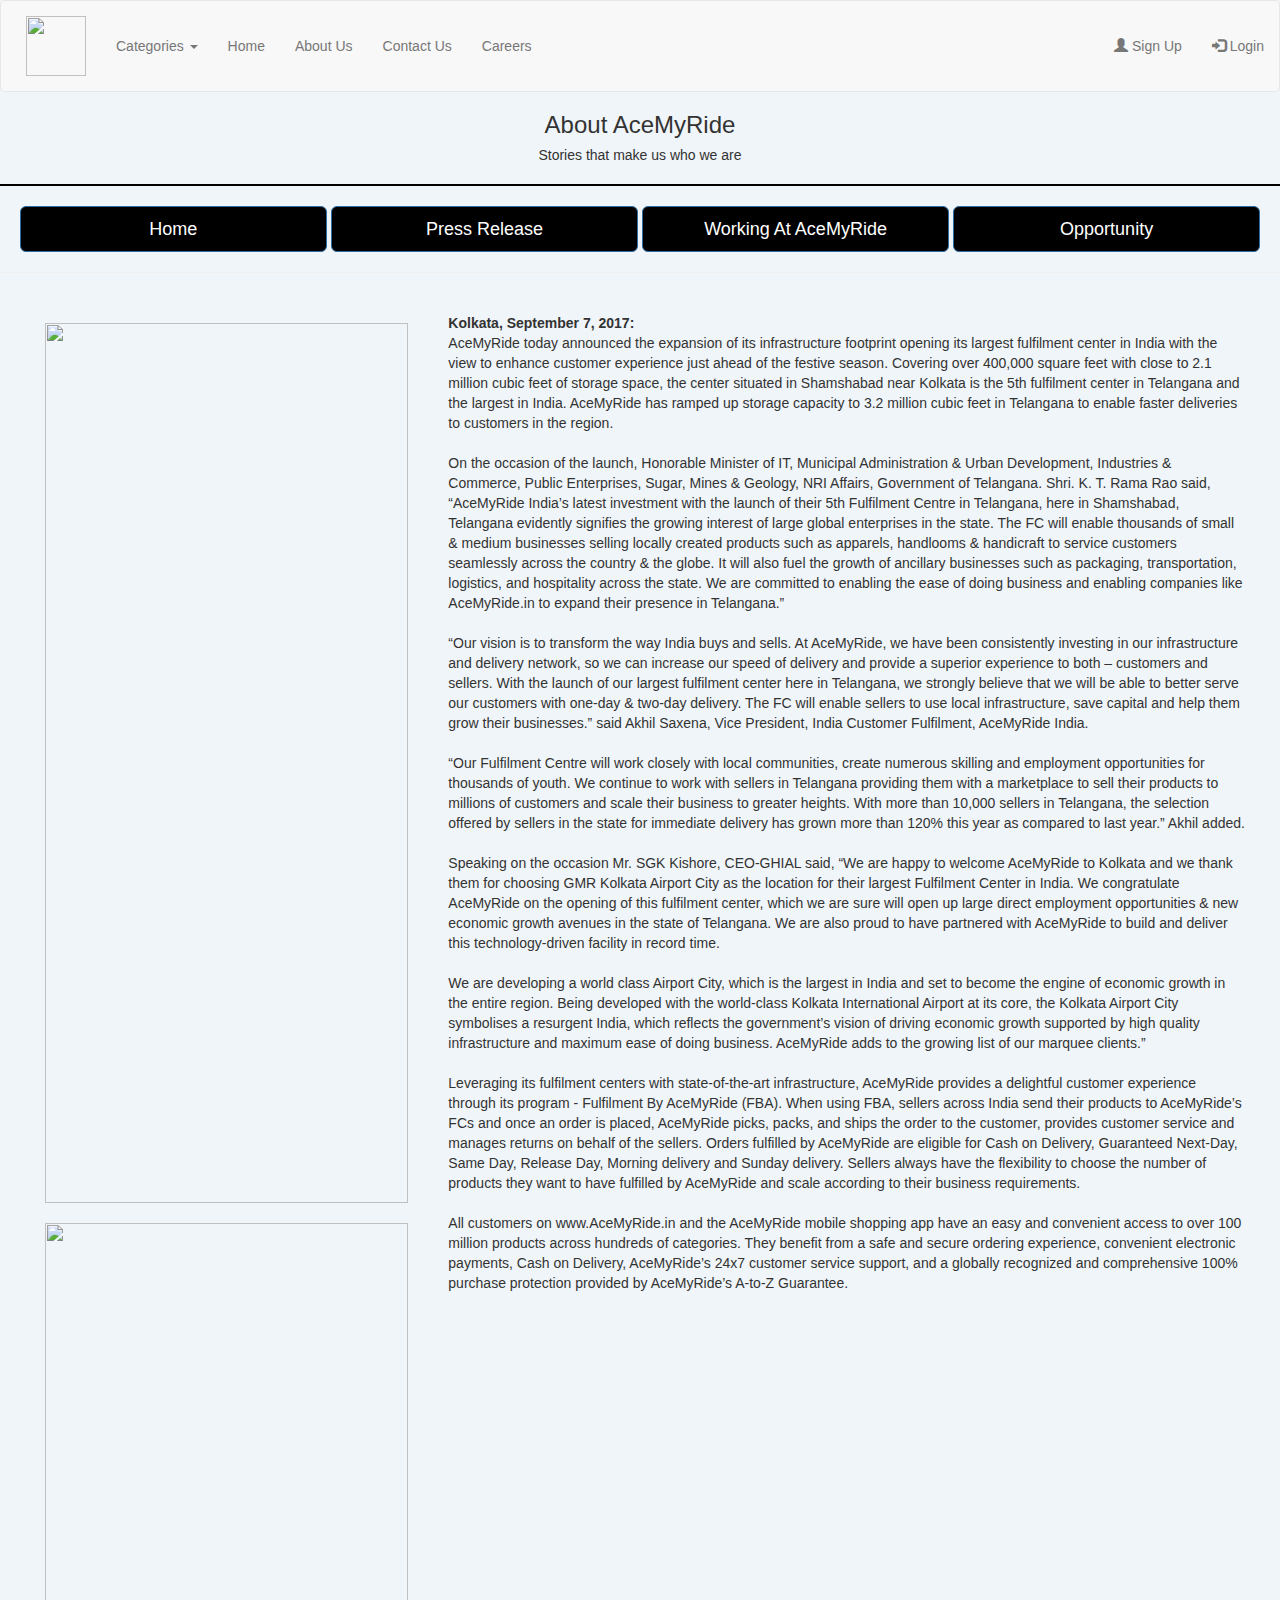
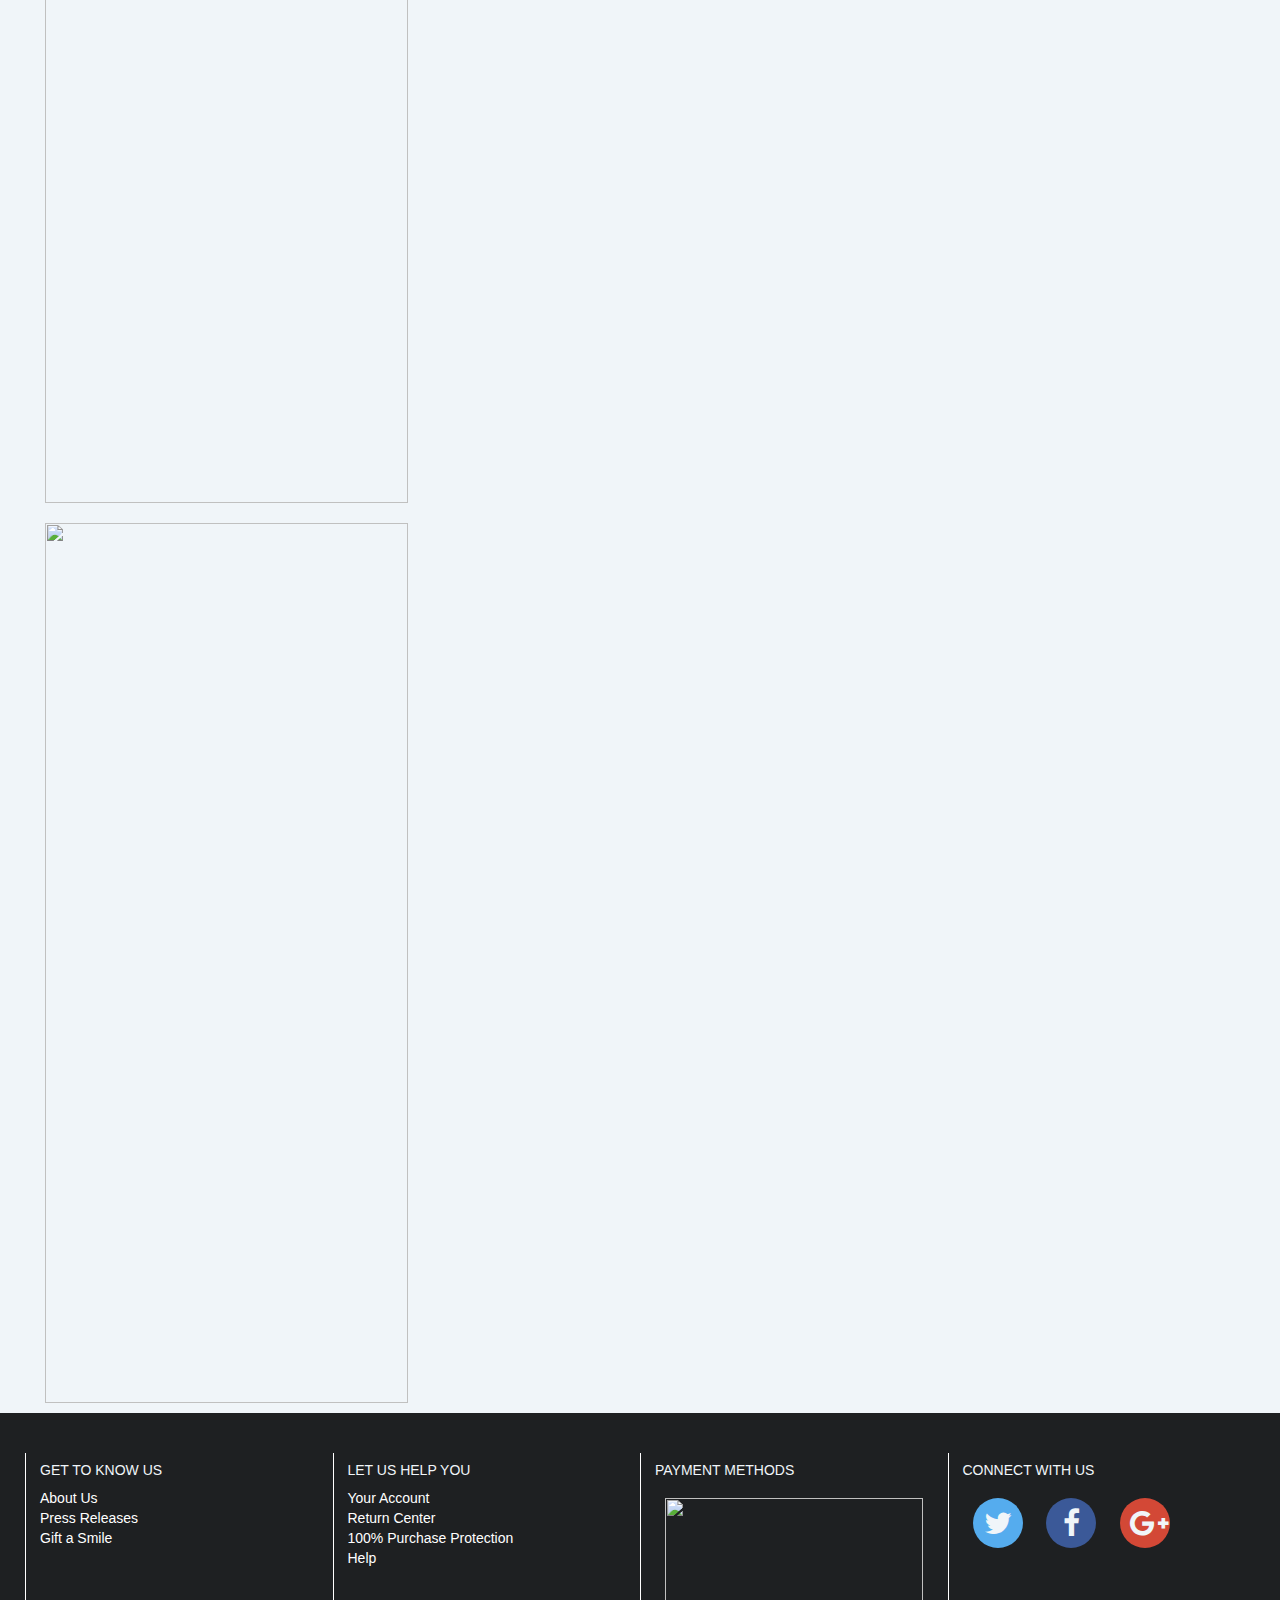
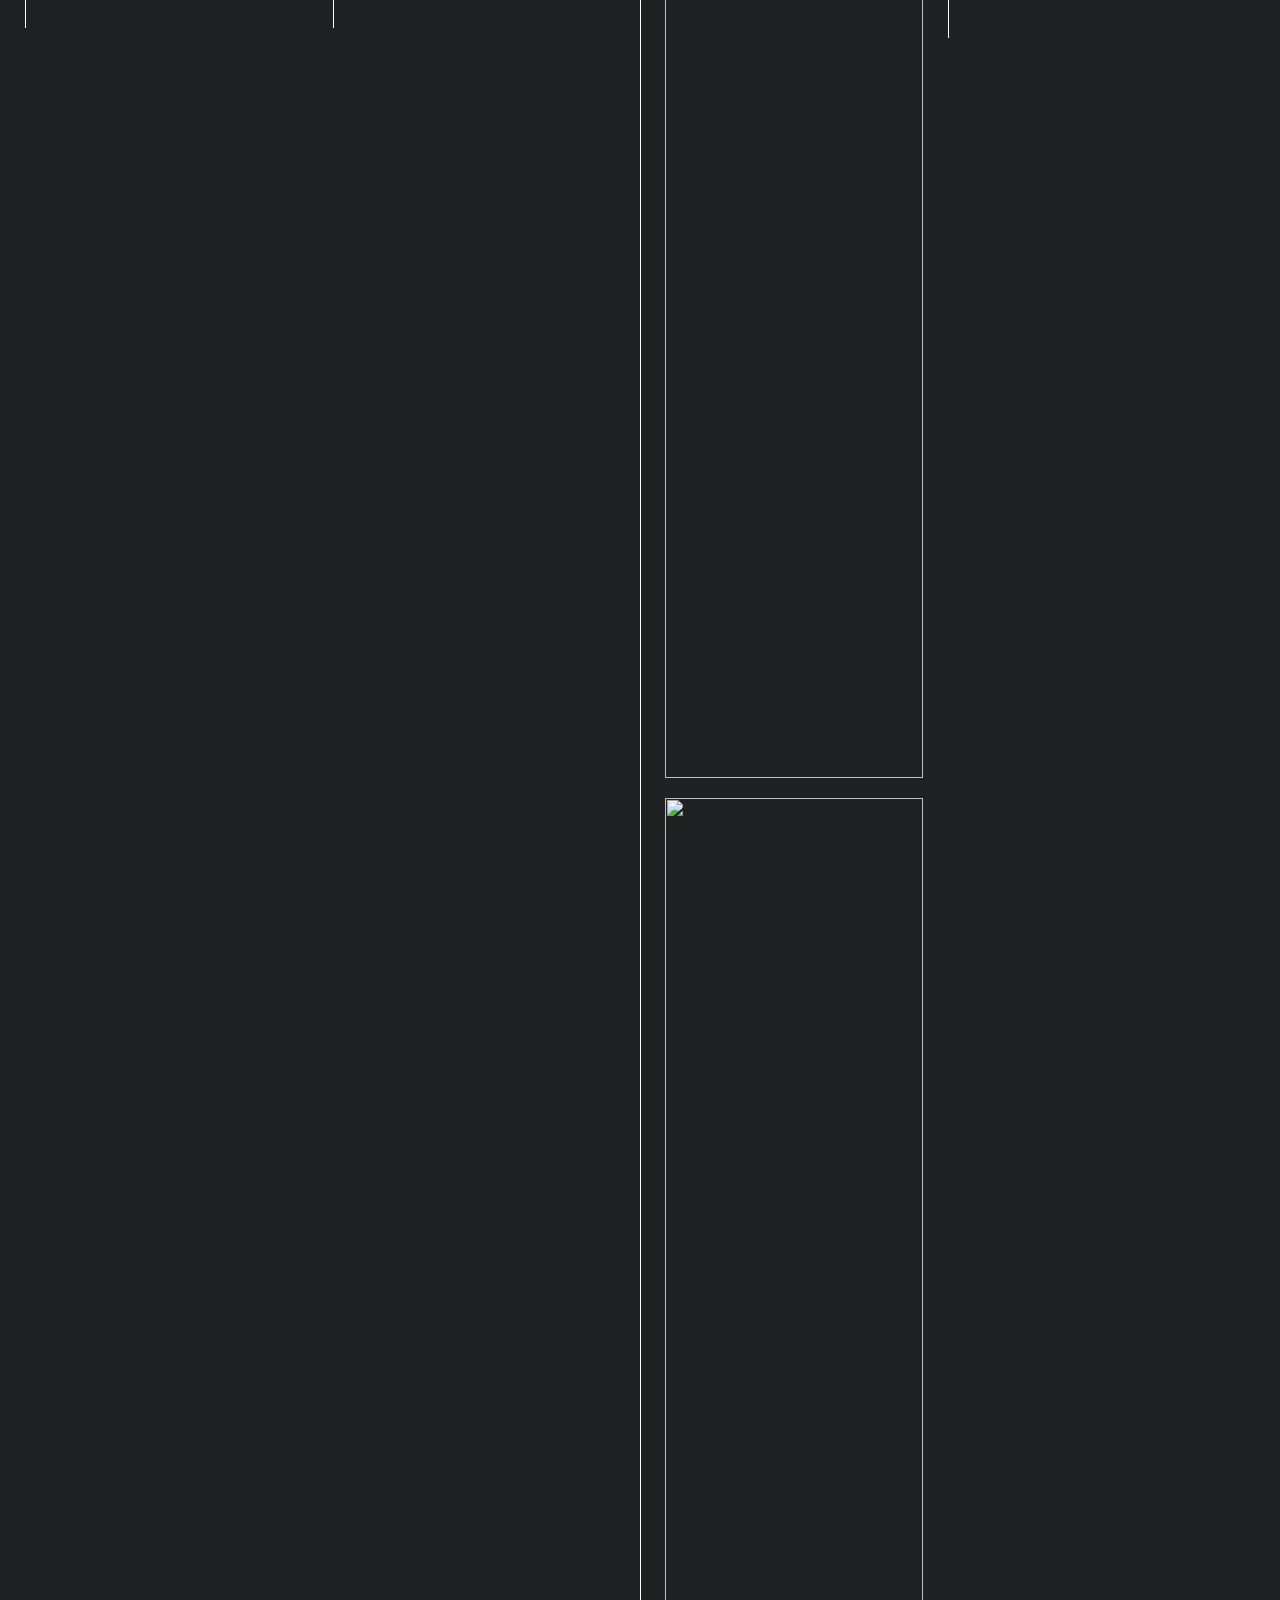
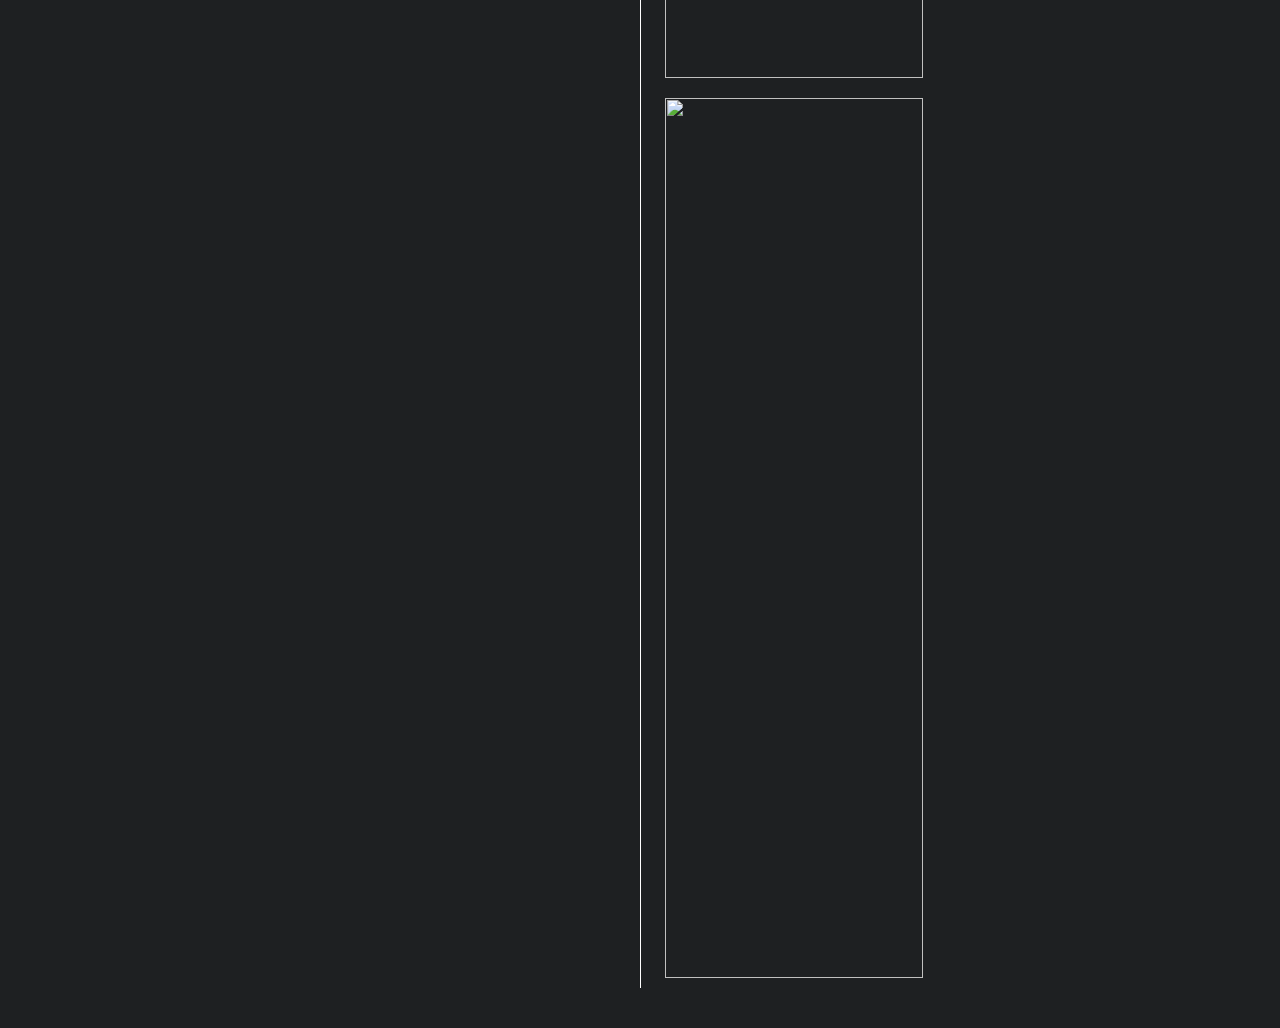
==== AboutUs.html @ baa29b1b "Merge pull request #4 from Raju2112/develop" ====
<html>
<head>
	<title>About Us</title>
	<link rel="icon" href="favicon.ico">
	<link rel="stylesheet" href="https://maxcdn.bootstrapcdn.com/bootstrap/3.3.7/css/bootstrap.min.css">
	<link rel="stylesheet" type="text/css" href="https://maxcdn.bootstrapcdn.com/font-awesome/4.7.0/css/font-awesome.min.css">
	<script src="https://ajax.googleapis.com/ajax/libs/jquery/3.2.1/jquery.min.js"></script>
	<script src="https://maxcdn.bootstrapcdn.com/bootstrap/3.3.7/js/bootstrap.min.js"></script>
	<link rel="stylesheet" type="text/css" href="style/styles.css"></head>
	
</head>
<body>
	<nav class="navbar navbar-default">
  <div class="container-fluid">
  
    <div class="navbar-header">
      <a class="navbar-brand" href="#"><img src="images/logo.png" class="img-responsive" style="height: 60px; margin-left: 10px;"></a>
    </div>
   
   <br>
    <ul class="nav navbar-nav">

    <li class="dropdown">
        <a class="dropdown-toggle" data-toggle="dropdown" href="#">Categories
        <span class="caret"></span></a>
        <ul class="dropdown-menu">
            
          <li class="dropdown dropdown-submenu" ><a class="dropdown-toggle" data-toggle="dropdown" href="#">Category 1</a>
          <ul class="dropdown-menu">
          <li><a href="#">Product 1.1</a></li>
          <li><a href="#">Product 1.2</a></li>
          <li><a href="#">Product 1.3</a></li>
          </ul>
          </li>
          <li class="dropdown dropdown-submenu" ><a class="dropdown-toggle" data-toggle="dropdown" href="#">Category 2</a>
              <ul class="dropdown-menu">
          <li><a  href="#">Product 2.1</a></li>
          <li><a  href="#">Product 2.2</a></li>
          <li><a  href="#">Product 2.3</a></li>
          </ul>
          </li>
          <li class="dropdown dropdown-submenu" ><a class="dropdown-toggle" data-toggle="dropdown" href="#">Category 3</a>
            <ul class="dropdown-menu">
          <li><a  href="#">Product 3.1</a></li>
          <li><a  href="#">Product 3.2</a></li>
          <li><a  href="#">Product 3.3</a></li>
          </ul>
          </li>
        </ul>
      </li>
      <li><a href="index.html">Home</a></li>
      <li><a href="AboutUs.html">About Us</a></li>
      <li><a href="#">Contact Us</a></li>
      <li><a href="#">Careers</a></li>
    </ul>
  

  
	<ul class="nav navbar-nav navbar-right">
      	<li><a href="#"><span class="glyphicon glyphicon-user"></span> Sign Up</a></li>
    	<li><a href="#"><span class="glyphicon glyphicon-log-in"></span> Login</a></li>
    </ul>
    </div>
    
    </div>
    </nav>






<div>
	<div align="Center">
		<h3>About AceMyRide</h3>
		<h5>Stories that make us who we are</h5>
		<hr class="upperLine" style="border-width: 2px; border-color: black">
	</div>
		<div class="nav nav-pills nav-justified active" align="Center">
		<a data-toggle="pill" href="#Home" class="btn btn-primary btn-lg" style="width: 24%; background-color: black;">Home</a>
		<a data-toggle="pill" href="#PressRelease" class="btn btn-primary btn-lg" style="width: 24%; background-color: black;">Press Release</a>
		<a data-toggle="pill" href="#WorkingAt" class="btn btn-primary btn-lg" style="width: 24%; background-color: black;">Working At AceMyRide</a>
		<a data-toggle="pill"href="#Opportunity" class="btn btn-primary btn-lg" style="width: 24%; background-color: black;">Opportunity</a>
		<hr>

		<div class="tab-content">
			<div id="Home" class="tab-pane fade in active">
				<div class="col-sm-4">
					<img src="images/quotes.jpg" width="100%" class="category-image1"><br>
					<img src="images/biker.jpg" width="100%" class="category-image1"><br>
					<img src="images/bikewear.jpg" width="100%" class="category-image1"><br>
					
				</div>
				<div class="col-sm-8 data" >
					<p><b>Kolkata, September 7, 2017:</b><br> 
						AceMyRide today announced the expansion of its infrastructure footprint opening its largest fulfilment center in India with the view to enhance customer experience just ahead of the festive season. Covering over 400,000 square feet with close to 2.1 million cubic feet of storage space, the center situated in Shamshabad near Kolkata is the 5th fulfilment center in Telangana and the largest in India. AceMyRide has ramped up storage capacity to 3.2 million cubic feet in Telangana to enable faster deliveries to customers in the region.<br><br>

						On the occasion of the launch, Honorable Minister of IT, Municipal Administration & Urban Development, Industries & Commerce, Public Enterprises, Sugar, Mines & Geology, NRI Affairs, Government of Telangana. Shri. K. T. Rama Rao said, “AceMyRide India’s latest investment with the launch of their 5th Fulfilment Centre in Telangana, here in Shamshabad, Telangana evidently signifies the growing interest of large global enterprises in the state. The FC will enable thousands of small & medium businesses selling locally created products such as apparels, handlooms & handicraft to service customers seamlessly across the country & the globe. It will also fuel the growth of ancillary businesses such as packaging, transportation, logistics, and hospitality across the state. We are committed to enabling the ease of doing business and enabling companies like AceMyRide.in to expand their presence in Telangana.”<br><br>

						“Our vision is to transform the way India buys and sells. At AceMyRide, we have been consistently investing in our infrastructure and delivery network, so we can increase our speed of delivery and provide a superior experience to both – customers and sellers. With the launch of our largest fulfilment center here in Telangana, we strongly believe that we will be able to better serve our customers with one-day & two-day delivery. The FC will enable sellers to use local infrastructure, save capital and help them grow their businesses.” said Akhil Saxena, Vice President, India Customer Fulfilment, AceMyRide India.<br><br>

						“Our Fulfilment Centre will work closely with local communities, create numerous skilling and employment opportunities for thousands of youth. We continue to work with sellers in Telangana providing them with a marketplace to sell their products to millions of customers and scale their business to greater heights. With more than 10,000 sellers in Telangana, the selection offered by sellers in the state for immediate delivery has grown more than 120% this year as compared to last year.” Akhil added.<br><br>

						Speaking on the occasion Mr. SGK Kishore, CEO-GHIAL said, “We are happy to welcome AceMyRide to Kolkata and we thank them for choosing GMR Kolkata Airport City as the location for their largest Fulfilment Center in India. We congratulate AceMyRide on the opening of this fulfilment center, which we are sure will open up large direct employment opportunities & new economic growth avenues in the state of Telangana. We are also proud to have partnered with AceMyRide to build and deliver this technology-driven facility in record time. <br><br>
						We are developing a world class Airport City, which is the largest in India and set to become the engine of economic growth in the entire region. Being developed with the world-class Kolkata International Airport at its core, the Kolkata Airport City symbolises a resurgent India, which reflects the government’s vision of driving economic growth supported by high quality infrastructure and maximum ease of doing business. AceMyRide adds to the growing list of our marquee clients.”
							<br><br>
						Leveraging its fulfilment centers with state-of-the-art infrastructure, AceMyRide provides a delightful customer 	experience through its program - Fulfilment By AceMyRide (FBA). When using FBA, sellers across India send their products to AceMyRide’s FCs and once an order is placed, AceMyRide picks, packs, and ships the order to the customer, provides customer service and manages returns on behalf of the sellers. Orders fulfilled by AceMyRide are eligible for Cash on Delivery, Guaranteed Next-Day, Same Day, Release Day, Morning delivery and Sunday delivery. Sellers always have the flexibility to choose the number of products they want to have fulfilled by AceMyRide and scale according to their business requirements.
						<br><br>
						All customers on www.AceMyRide.in and the AceMyRide mobile shopping app have an easy and convenient access to over 100 million products across hundreds of categories. They benefit from a safe and secure ordering experience, convenient electronic payments, Cash on Delivery, AceMyRide’s 24x7 customer service support, and a globally recognized and comprehensive 100% purchase protection provided by AceMyRide’s A-to-Z Guarantee.
					</p><br><br><br><br>
				</div>
			</div>

			<div id="PressRelease" class="tab-pane fade">
				<div class="col-sm-4">
					<img src="images/quotes.jpg" width="100%" class="category-image1"><br>
					<img src="images/biker.jpg" width="100%" class="category-image1"><br>
					<img src="images/bikewear.jpg" width="100%" class="category-image1"><br>
					
				</div>
				<div class="col-sm-8 data">
					<p><h4>About AceMyRide.in </h4>
						The AceMyRide.in marketplace is operated by AceMyRide Seller Services Private Ltd, an affiliate of AceMyRide.com, Inc. (NASDAQ: AMZN). AceMyRide.in seeks to build the most customer-centric online destination for customers to find and discover virtually anything they want to buy online by giving them more of what they want – vast selection, low prices, fast and reliable delivery, and a trusted and convenient experience; and provide sellers with a world-class e-commerce platform. 
							For more information, visit www.AceMyRide.in/aboutus 
							For news on AceMyRide, follow www.twitter.com/AceMyRideNews_IN

						<h4>About AceMyRide </h4>
						AceMyRide is guided by four principles: customer obsession rather than competitor focus, passion for invention, commitment to operational excellence, and long-term thinking. Customer reviews, 1-Click shopping, personalized recommendations, Prime, Fulfillment by AceMyRide, AWS, Kindle Direct Publishing, Kindle, Fire tablets, Fire TV, AceMyRide Echo, and Alexa are some of the products and services pioneered by AceMyRide. For more information, visit www.AceMyRide.com/about
					</p>

					<b class="press">Recent Press Release:</b>
					<p>08/30/2017: <a href="#">Launch of 5th FC in Gurgaon, Haryana</a><br>

						08/30/2017: <a href="#">AceMyRide Cares partners with Akshaya Patra</a><br>

						08/22/2017: <a href="#">AceMyRide.in opens its Second Fulfilment Centre in Ahmedabad</a><br>

						08/13/2017: <a href="#">AceMyRide Great Indian Sale continues to delight customers</a><br>

						08/10/2017: <a href="#">Government of Telangana partners with AceMyRide India to help weavers sell online</a><br>

						08/10/2017: <a href="#">Titan forays into the US market with AceMyRide</a><br>

						08/08/2017: <a href="#">AceMyRide.in Great Indian Sale – Sneak Peek</a><br>

						08/03/2017: <a href="#">AceMyRide.in launches its First Fulfilment Centre in Madhya Pradesh</a><br>

						07/28/2017: <a href="#">Second Fulfilment Centre in Uttar Pradesh</a><br>

						07/10/2017: <a href="#">Record number of Prime members celebrate AceMyRide India’s first Prime Day</a><br>

				</div>
			</div>




			<div id="WorkingAt" class="tab-pane fade">
				<img src="images/WorkingAt.jpg" class="category-image3"><br>
				<div class="row workAt">
					<div class="col-sm-6 data" >
						<h4>Raju Tikadar: Placing the Customer at the Heart of Every Decision</h4>
						<hr class="lowerLine">
						<h5>“I love my work,” says Raju, “especially because it allows for personal time-outs that are particularly important for young families like mine. In return, I’m able to remain invested in my work with passion and dedication.”</h5>
						<p>Mr. Raju manages the India Operations for Catalog Management in the Retail Business Services team at AceMyRide India. The Retail Business Services team is an integral part of AceMyRide India’s online product life-cycle and buying operations. Her team works to ensure that the organization remains competitive in the country’s online retail space with the best prices, the widest selection of goods and helpful product information.</p>
					</div>
					<div class="col-sm-6">
						<img src="images/Raju.jpg" class="category-image2">
					</div>
				</div>
				<div class="row">
					<div class="col-sm-6 data" >
						<h4>Pratyaksh Kumar: Deep Diving in Dangerous Domains</h4>
						<hr class="lowerLine">
						<h5>"Looking back, I realise that it was my formative years with the defence forces that led me to my passion in life—in a larger field of ensuring compliance, safety and security for men, material and the environment.” – Pratyaksh Kumar</h5>
						<p>Pratyaksh is a certified Airline Safety Auditor; and has carried out DG safety for multiple airlines till date. In his current role as a Program Manager for the Safety and Security team at AceMyRide India, he brings exactly this knowledge and experience as a subject matter expert into the organization’s security and compliance arena.</p>
					</div>
					<div class="col-sm-6">
						<img src="images/pratyaksh.jpeg" class="category-image2">
					
					</div>
				</div>
				<div class="row">
					<div class="col-sm-6 data" >
						<h4 >Prateek Kumar: Smart thinking make us to face challanges</h4>
						<hr class="lowerLine">
						<h5>"Looking back, I realise that it was my formative years in programming that led me to my passion in life—in a larger field of ensuring compliance, marketing for men, material and the environment.” – Prateek Kumar</h5>
						<p>Prateek is a certified website Manager; and has carried out DG safety for multiple oreders. In his current role as a Marketing Manager for the Oredring and Shipping team at AceMyRide India, he brings exactly this knowledge and experience as a subject matter expert into the organization’s Order and shipping arena.</p>
					</div>
					<div class="col-sm-6">
						<img src="images/prateek.jpg" class="category-image2">
					</div>
					</div>
			</div>



			<div id="Opportunity" class="tab-pane fade">
				<div class="row">
						<div class="col-sm-3">
							<img src="images/emp1.jpg" class="category-image1">
						</div>
						<div class="col-sm-3 data">
							<h4>Sell Across India</h4 >
							<hr class="lowerLine">
							<ul>	
								<li>Sell to crores of Indian customers</li>
								<li>We pick and ship products for you</li>
								<li>You get quick payments into your account</li>
							</ul>
						</div>
						<div class="col-sm-3">
							<img src="images/emp2.jpg" class="category-image1">
						</div>
						<div class="col-sm-3 data">
							<h4>Sell Globally</h4>
							<hr class="lowerLine">
							<ul>	
								<li>Make in India and Sell Globally</li>
								<li>Grow your business in the US</li>
								<li>Reap the benefits of selling in new countries</li>
							</ul>
						</div>
				</div>
				<div class="row">
					<div class="col-sm-3">
						<img src="images/emp3.jpg" class="category-image1">
					</div>
					<div class="col-sm-3 data">
						<h4>Sell locally in your city</h4>
						<hr class="lowerLine">
						<ul>
							<li>Get started in 2 minutes</li>
							<li>Fast and easy listing form</li>
							<li>Doorstep pick-up, packing and delivery </li>
						</ul>
					</div>
					<div class="col-sm-3">
						<img src="images/emp4.jpg" class="category-image1">
					</div>
					<div class="col-sm-3 data">
						<h4>Advertise on AceMyRide</h4>
						<hr class="lowerLine">
						<ul>
							<li>Promote the products you sell on AceMyRide.in</li>
							<li>Use keyword targeted ads</li>
							<li>Pay only when your ad is clicked</li>
						</ul>

					</div>
				</div>
				<div class="row">
					<div class="col-sm-3">
						<img src="images/emp5.jpg" class="category-image1">
					</div>
					<div id="data" class="col-sm-3">
						<h4>Pay with AceMyRide</h4>
						<hr class="lowerLine">
						<ul>
							<li>Drive traffic to your website by advertising on AceMyRide</li>
							<li>Increase conversions on your website</li>
							<li>Use AceMyRide Easy Ship to deliver orders to your customers</li>
						</ul>
					</div>
					<div class="col-sm-3">
						<img src="images/emp6.jpg" class="category-image1">
					</div>
					<div id="data" class="col-sm-3">
						<h4>Make money on your site</h4>
						<hr class="lowerLine">
						<ul>
							<li>Become an AceMyRide Affiliate: its free and easy to join</li>
							<li>Choose from over a million products to advertise to your customers</li>
							<li>Get up to 12% in advertising fees</li>
						</ul>
					</div>
				</div>
			</div>
		
		</div>
	</div>
</div>
    


	<div class="container-fluid footer data">
		<div class="row ">
			<div class="col-sm-3">
				<h5>GET TO KNOW US</h5>
				<a href="#">About Us</a><br>
				<a href="#">Press Releases</a><br>
				<a href="#">Gift a Smile</a><br><br><br><br><br>
			</div>
			<div class="col-sm-3" >
				<h5>LET US HELP YOU</h5>
				<a href="#">Your Account</a><br>
				<a href="#">Return Center</a><br>
				<a href="#">100% Purchase Protection</a><br>
				<a href="#">Help</a><br>
				<br><br><br>
			</div>
			<div class="col-sm-3">
				<h5>  PAYMENT METHODS</h5>
				<div class="payments">
					<img src="images/payment.png" class="category-image1">
					<img src="images/payment3.png" class="category-image1">
					<img src="images/payment2.png" class="category-image1">
				</div>
			</div>
			<div class="col-sm-3">
				<h5>CONNECT WITH US</h5>
				<div class="social-connect">
					<a href="#" class="twitter">
						<i class="fa fa-twitter"></i>
					</a>
					<a href="#" class="facebook">
						<i class="fa fa-facebook"></i>
					</a>
					<a href="#" class="google">
						<i class="fa fa-google-plus"></i>
					</a>
					<br>
					<br><br><br><br>
				</div>
			</div>
			
		</div>
		
	</div>


</body>
</html>
---- style/styles.css ----
.navbar-header{
  height: 90px;
}
.dropdown:hover >.dropdown-menu {
  display: block;
}
.dropdown-submenu {
  position: relative;
}
.dropdown-submenu>.dropdown-menu {
  top: 0;
  left: 100%;
  margin-top: -1px;
}
.dropdown-submenu > a:after {
  border-color: transparent transparent transparent #333;
  border-style: solid;
  border-width: 5px 0 5px 5px;
  content: " ";
  display: block;
  float: right;  
  height: 0;     
  margin-right: -10px;
  margin-top: 5px;
  width: 0;
}
body{
  background-color: #F0F5F9;
}
.categories{
  margin: 10px 20px;
}
.category-row{
  width: 90%;
  margin: 2% auto;
  display: flex;
  flex-direction: row;
  flex-flow: row wrap;
  justify-content: center;
  flex-wrap: wrap;
}
.category{
  width: 300px;
  height: 100%;
  max-height: 350px;
  overflow: hidden;
  transform: translate3d(0, 0, 0);
  text-align: center;
  margin: 25px;
  position: relative;
  border-radius: 10px;
  flex-shrink: 0;
}
.category:hover .category-discription{
  transform: translateY(0px);
  transition: transform 300ms ease-out;
}
.category:hover .category-image{
  filter: blur(5px);
  transform: scale(1.2);
  transition: all 200ms ease-out;
}
.category-image{
  width: 250px;
  display: inline-block;
  overflow: hidden;
  transform: scale(1);
  filter: blur(0px);
  transition: all 200ms ease-out;
}
.category-discription{
  position: absolute;
  width: 100%;
  bottom: 0;
  left: 0;
  right: 0;
  padding: 20px 10px;
  background: rgba(4,7,14,.8);
  font-family: Ubuntu, Arial, sans-serif;
  font-size: 1.3rem;
  color: white;
  transform: translateY(150%);
  transition: transform 300ms ease-in;
}
.category-title{
  font-family: 'Sacramento', cursive;
  font-size: 2rem;
  color: blue;
}
.category-info{
  padding-top: 10px;
  font-size: .9rem;
  color: white;
  font-weight: 100;
  text-align: center;
}
.footer{
  background-color: #1E2022;
  color: #F0F5F9;
  padding: 40px;
  text-align: center;
}
.footer ul{
  list-style: none;
  padding: 0px;
}
.fa {
  padding: 10px;
  font-size: 30px;
  width: 50px;
  text-align: center;
  text-decoration: none;
  border-radius: 50%;
  margin: 10px;
}
.fa:hover {
  opacity: 0.7;
}
.fa-facebook {
  background: #3B5998;
  color: #F0F5F9;
}
.fa-twitter {
  background: #55ACEE;
  color: #F0F5F9;
}
.fa-google-plus{
  background: #d34836;
  color: #F0F5F9;
}

.category-image1{
  padding: 10px;
  width: 100%;
}
.category-image2{
  padding: 20px;
  width: 60%;
}
.category-image3{
  padding-bottom: : 20px;
  width: 100%;
}
.lowerLine{
  border-width: 1px; 
  border-color: black;
}
.tab-pane{
  padding: 20px;
}
.data{
  text-align: left;
}
.upperLine{
  border-width: 2px; 
  border-color: black;
}
.workAt{

  padding-top: 20px;
}
.footer > div > [class*='col-sm-3']:before{
  background: white;
  bottom: 0;
  content: " ";
  left: 0;
  position: absolute;
  width: 1px;
  top: 0;
  height: 100%;
  min-height: 100%;
}
.footer > div > [class*='col-sm-3']first-child:before{
  display: none;
  }
.press{
  color: orange;
}

.footer > div > [class*='col-sm-3']>a:hover{
  color: lightblue;
}
.footer > div > [class*='col-sm-3']>a{
  color: white;
}
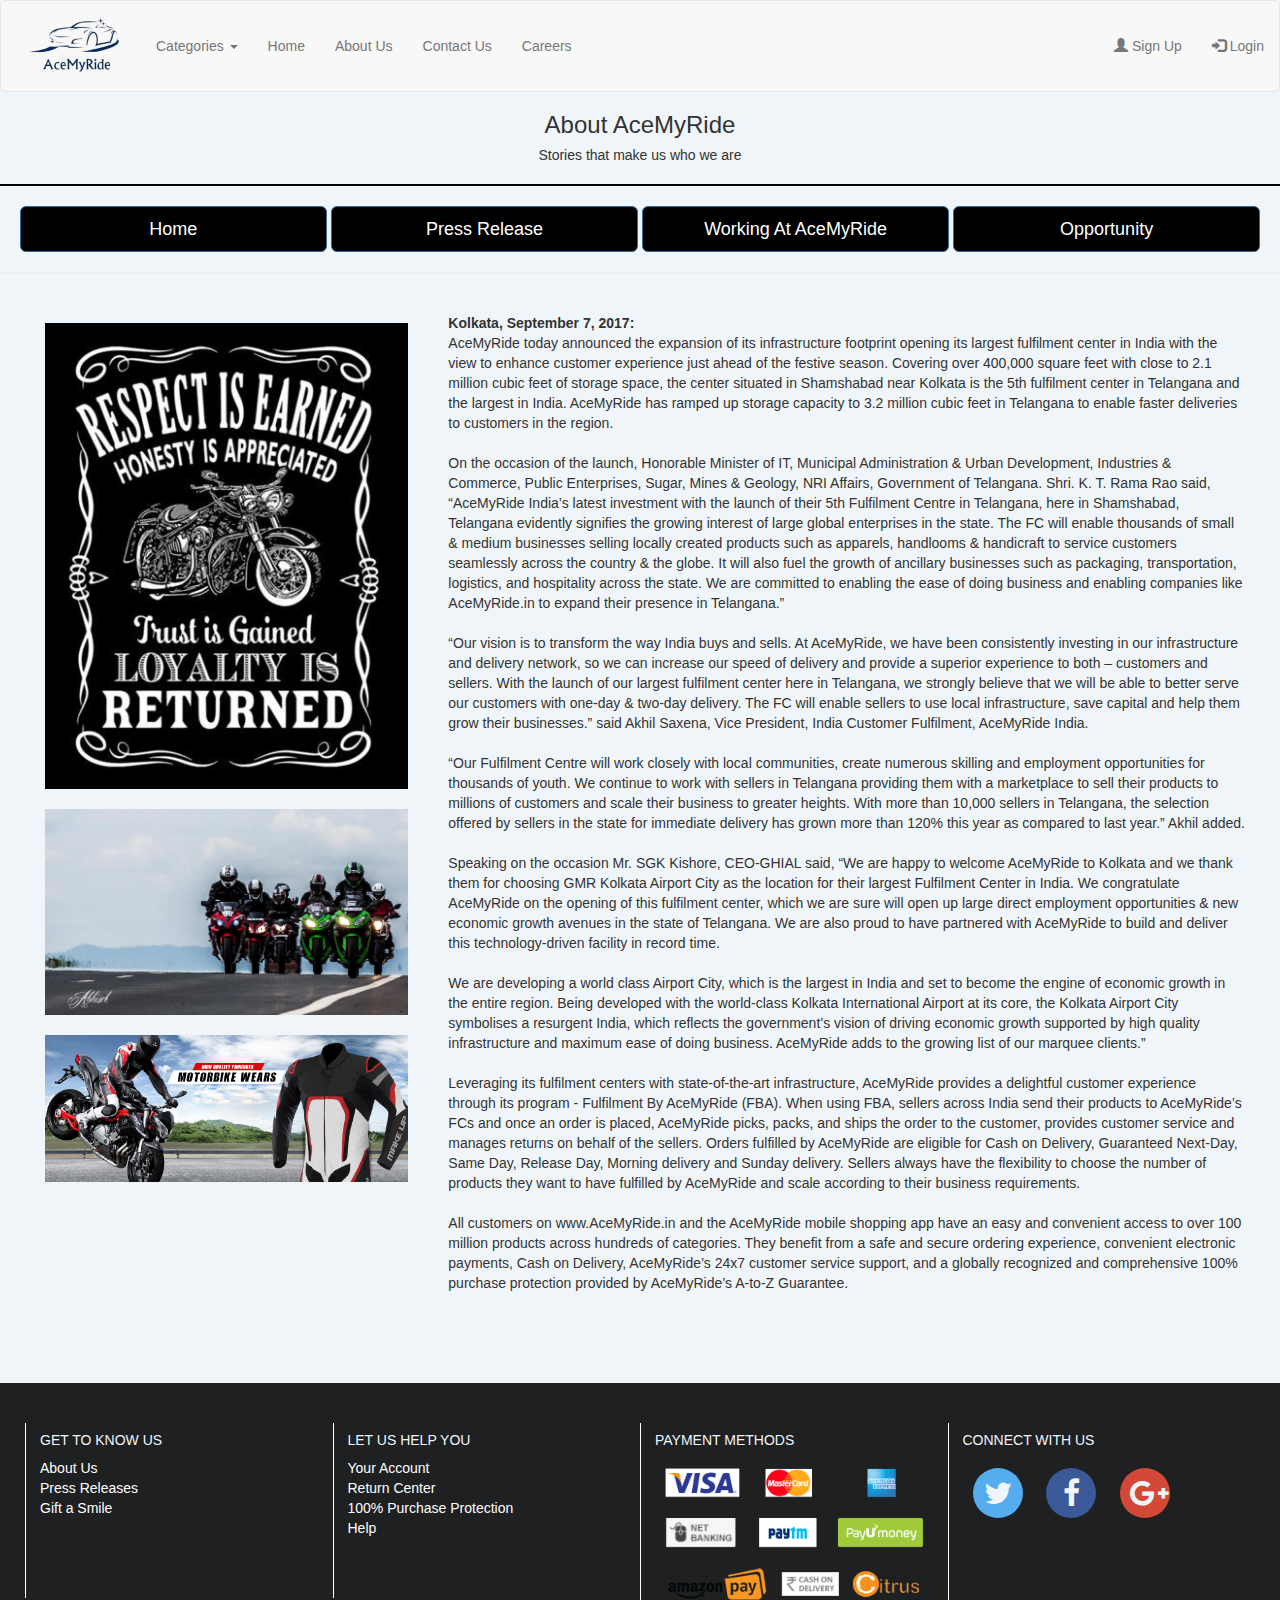
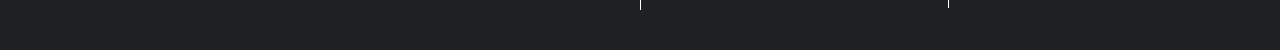
==== commit dea3f051: "Linked All Pages with each other" ====
--- a/AboutUs.html
+++ b/AboutUs.html
@@ -1,333 +1,333 @@
-<html>
-<head>
-	<title>About Us</title>
-	<link rel="icon" href="favicon.ico">
-	<link rel="stylesheet" href="https://maxcdn.bootstrapcdn.com/bootstrap/3.3.7/css/bootstrap.min.css">
-	<link rel="stylesheet" type="text/css" href="https://maxcdn.bootstrapcdn.com/font-awesome/4.7.0/css/font-awesome.min.css">
-	<script src="https://ajax.googleapis.com/ajax/libs/jquery/3.2.1/jquery.min.js"></script>
-	<script src="https://maxcdn.bootstrapcdn.com/bootstrap/3.3.7/js/bootstrap.min.js"></script>
-	<link rel="stylesheet" type="text/css" href="style/styles.css"></head>
-	
-</head>
-<body>
-	<nav class="navbar navbar-default">
-  <div class="container-fluid">
-  
-    <div class="navbar-header">
-      <a class="navbar-brand" href="#"><img src="images/logo.png" class="img-responsive" style="height: 60px; margin-left: 10px;"></a>
-    </div>
-   
-   <br>
-    <ul class="nav navbar-nav">
-
-    <li class="dropdown">
-        <a class="dropdown-toggle" data-toggle="dropdown" href="#">Categories
-        <span class="caret"></span></a>
-        <ul class="dropdown-menu">
-            
-          <li class="dropdown dropdown-submenu" ><a class="dropdown-toggle" data-toggle="dropdown" href="#">Category 1</a>
-          <ul class="dropdown-menu">
-          <li><a href="#">Product 1.1</a></li>
-          <li><a href="#">Product 1.2</a></li>
-          <li><a href="#">Product 1.3</a></li>
-          </ul>
-          </li>
-          <li class="dropdown dropdown-submenu" ><a class="dropdown-toggle" data-toggle="dropdown" href="#">Category 2</a>
-              <ul class="dropdown-menu">
-          <li><a  href="#">Product 2.1</a></li>
-          <li><a  href="#">Product 2.2</a></li>
-          <li><a  href="#">Product 2.3</a></li>
-          </ul>
-          </li>
-          <li class="dropdown dropdown-submenu" ><a class="dropdown-toggle" data-toggle="dropdown" href="#">Category 3</a>
-            <ul class="dropdown-menu">
-          <li><a  href="#">Product 3.1</a></li>
-          <li><a  href="#">Product 3.2</a></li>
-          <li><a  href="#">Product 3.3</a></li>
-          </ul>
-          </li>
-        </ul>
-      </li>
-      <li><a href="index.html">Home</a></li>
-      <li><a href="AboutUs.html">About Us</a></li>
-      <li><a href="#">Contact Us</a></li>
-      <li><a href="#">Careers</a></li>
-    </ul>
-  
-
-  
-	<ul class="nav navbar-nav navbar-right">
-      	<li><a href="#"><span class="glyphicon glyphicon-user"></span> Sign Up</a></li>
-    	<li><a href="#"><span class="glyphicon glyphicon-log-in"></span> Login</a></li>
-    </ul>
-    </div>
-    
-    </div>
-    </nav>
-
-
-
-
-
-
-<div>
-	<div align="Center">
-		<h3>About AceMyRide</h3>
-		<h5>Stories that make us who we are</h5>
-		<hr class="upperLine" style="border-width: 2px; border-color: black">
-	</div>
-		<div class="nav nav-pills nav-justified active" align="Center">
-		<a data-toggle="pill" href="#Home" class="btn btn-primary btn-lg" style="width: 24%; background-color: black;">Home</a>
-		<a data-toggle="pill" href="#PressRelease" class="btn btn-primary btn-lg" style="width: 24%; background-color: black;">Press Release</a>
-		<a data-toggle="pill" href="#WorkingAt" class="btn btn-primary btn-lg" style="width: 24%; background-color: black;">Working At AceMyRide</a>
-		<a data-toggle="pill"href="#Opportunity" class="btn btn-primary btn-lg" style="width: 24%; background-color: black;">Opportunity</a>
-		<hr>
-
-		<div class="tab-content">
-			<div id="Home" class="tab-pane fade in active">
-				<div class="col-sm-4">
-					<img src="images/quotes.jpg" width="100%" class="category-image1"><br>
-					<img src="images/biker.jpg" width="100%" class="category-image1"><br>
-					<img src="images/bikewear.jpg" width="100%" class="category-image1"><br>
-					
-				</div>
-				<div class="col-sm-8 data" >
-					<p><b>Kolkata, September 7, 2017:</b><br> 
-						AceMyRide today announced the expansion of its infrastructure footprint opening its largest fulfilment center in India with the view to enhance customer experience just ahead of the festive season. Covering over 400,000 square feet with close to 2.1 million cubic feet of storage space, the center situated in Shamshabad near Kolkata is the 5th fulfilment center in Telangana and the largest in India. AceMyRide has ramped up storage capacity to 3.2 million cubic feet in Telangana to enable faster deliveries to customers in the region.<br><br>
-
-						On the occasion of the launch, Honorable Minister of IT, Municipal Administration & Urban Development, Industries & Commerce, Public Enterprises, Sugar, Mines & Geology, NRI Affairs, Government of Telangana. Shri. K. T. Rama Rao said, “AceMyRide India’s latest investment with the launch of their 5th Fulfilment Centre in Telangana, here in Shamshabad, Telangana evidently signifies the growing interest of large global enterprises in the state. The FC will enable thousands of small & medium businesses selling locally created products such as apparels, handlooms & handicraft to service customers seamlessly across the country & the globe. It will also fuel the growth of ancillary businesses such as packaging, transportation, logistics, and hospitality across the state. We are committed to enabling the ease of doing business and enabling companies like AceMyRide.in to expand their presence in Telangana.”<br><br>
-
-						“Our vision is to transform the way India buys and sells. At AceMyRide, we have been consistently investing in our infrastructure and delivery network, so we can increase our speed of delivery and provide a superior experience to both – customers and sellers. With the launch of our largest fulfilment center here in Telangana, we strongly believe that we will be able to better serve our customers with one-day & two-day delivery. The FC will enable sellers to use local infrastructure, save capital and help them grow their businesses.” said Akhil Saxena, Vice President, India Customer Fulfilment, AceMyRide India.<br><br>
-
-						“Our Fulfilment Centre will work closely with local communities, create numerous skilling and employment opportunities for thousands of youth. We continue to work with sellers in Telangana providing them with a marketplace to sell their products to millions of customers and scale their business to greater heights. With more than 10,000 sellers in Telangana, the selection offered by sellers in the state for immediate delivery has grown more than 120% this year as compared to last year.” Akhil added.<br><br>
-
-						Speaking on the occasion Mr. SGK Kishore, CEO-GHIAL said, “We are happy to welcome AceMyRide to Kolkata and we thank them for choosing GMR Kolkata Airport City as the location for their largest Fulfilment Center in India. We congratulate AceMyRide on the opening of this fulfilment center, which we are sure will open up large direct employment opportunities & new economic growth avenues in the state of Telangana. We are also proud to have partnered with AceMyRide to build and deliver this technology-driven facility in record time. <br><br>
-						We are developing a world class Airport City, which is the largest in India and set to become the engine of economic growth in the entire region. Being developed with the world-class Kolkata International Airport at its core, the Kolkata Airport City symbolises a resurgent India, which reflects the government’s vision of driving economic growth supported by high quality infrastructure and maximum ease of doing business. AceMyRide adds to the growing list of our marquee clients.”
-							<br><br>
-						Leveraging its fulfilment centers with state-of-the-art infrastructure, AceMyRide provides a delightful customer 	experience through its program - Fulfilment By AceMyRide (FBA). When using FBA, sellers across India send their products to AceMyRide’s FCs and once an order is placed, AceMyRide picks, packs, and ships the order to the customer, provides customer service and manages returns on behalf of the sellers. Orders fulfilled by AceMyRide are eligible for Cash on Delivery, Guaranteed Next-Day, Same Day, Release Day, Morning delivery and Sunday delivery. Sellers always have the flexibility to choose the number of products they want to have fulfilled by AceMyRide and scale according to their business requirements.
-						<br><br>
-						All customers on www.AceMyRide.in and the AceMyRide mobile shopping app have an easy and convenient access to over 100 million products across hundreds of categories. They benefit from a safe and secure ordering experience, convenient electronic payments, Cash on Delivery, AceMyRide’s 24x7 customer service support, and a globally recognized and comprehensive 100% purchase protection provided by AceMyRide’s A-to-Z Guarantee.
-					</p><br><br><br><br>
-				</div>
-			</div>
-
-			<div id="PressRelease" class="tab-pane fade">
-				<div class="col-sm-4">
-					<img src="images/quotes.jpg" width="100%" class="category-image1"><br>
-					<img src="images/biker.jpg" width="100%" class="category-image1"><br>
-					<img src="images/bikewear.jpg" width="100%" class="category-image1"><br>
-					
-				</div>
-				<div class="col-sm-8 data">
-					<p><h4>About AceMyRide.in </h4>
-						The AceMyRide.in marketplace is operated by AceMyRide Seller Services Private Ltd, an affiliate of AceMyRide.com, Inc. (NASDAQ: AMZN). AceMyRide.in seeks to build the most customer-centric online destination for customers to find and discover virtually anything they want to buy online by giving them more of what they want – vast selection, low prices, fast and reliable delivery, and a trusted and convenient experience; and provide sellers with a world-class e-commerce platform. 
-							For more information, visit www.AceMyRide.in/aboutus 
-							For news on AceMyRide, follow www.twitter.com/AceMyRideNews_IN
-
-						<h4>About AceMyRide </h4>
-						AceMyRide is guided by four principles: customer obsession rather than competitor focus, passion for invention, commitment to operational excellence, and long-term thinking. Customer reviews, 1-Click shopping, personalized recommendations, Prime, Fulfillment by AceMyRide, AWS, Kindle Direct Publishing, Kindle, Fire tablets, Fire TV, AceMyRide Echo, and Alexa are some of the products and services pioneered by AceMyRide. For more information, visit www.AceMyRide.com/about
-					</p>
-
-					<b class="press">Recent Press Release:</b>
-					<p>08/30/2017: <a href="#">Launch of 5th FC in Gurgaon, Haryana</a><br>
-
-						08/30/2017: <a href="#">AceMyRide Cares partners with Akshaya Patra</a><br>
-
-						08/22/2017: <a href="#">AceMyRide.in opens its Second Fulfilment Centre in Ahmedabad</a><br>
-
-						08/13/2017: <a href="#">AceMyRide Great Indian Sale continues to delight customers</a><br>
-
-						08/10/2017: <a href="#">Government of Telangana partners with AceMyRide India to help weavers sell online</a><br>
-
-						08/10/2017: <a href="#">Titan forays into the US market with AceMyRide</a><br>
-
-						08/08/2017: <a href="#">AceMyRide.in Great Indian Sale – Sneak Peek</a><br>
-
-						08/03/2017: <a href="#">AceMyRide.in launches its First Fulfilment Centre in Madhya Pradesh</a><br>
-
-						07/28/2017: <a href="#">Second Fulfilment Centre in Uttar Pradesh</a><br>
-
-						07/10/2017: <a href="#">Record number of Prime members celebrate AceMyRide India’s first Prime Day</a><br>
-
-				</div>
-			</div>
-
-
-
-
-			<div id="WorkingAt" class="tab-pane fade">
-				<img src="images/WorkingAt.jpg" class="category-image3"><br>
-				<div class="row workAt">
-					<div class="col-sm-6 data" >
-						<h4>Raju Tikadar: Placing the Customer at the Heart of Every Decision</h4>
-						<hr class="lowerLine">
-						<h5>“I love my work,” says Raju, “especially because it allows for personal time-outs that are particularly important for young families like mine. In return, I’m able to remain invested in my work with passion and dedication.”</h5>
-						<p>Mr. Raju manages the India Operations for Catalog Management in the Retail Business Services team at AceMyRide India. The Retail Business Services team is an integral part of AceMyRide India’s online product life-cycle and buying operations. Her team works to ensure that the organization remains competitive in the country’s online retail space with the best prices, the widest selection of goods and helpful product information.</p>
-					</div>
-					<div class="col-sm-6">
-						<img src="images/Raju.jpg" class="category-image2">
-					</div>
-				</div>
-				<div class="row">
-					<div class="col-sm-6 data" >
-						<h4>Pratyaksh Kumar: Deep Diving in Dangerous Domains</h4>
-						<hr class="lowerLine">
-						<h5>"Looking back, I realise that it was my formative years with the defence forces that led me to my passion in life—in a larger field of ensuring compliance, safety and security for men, material and the environment.” – Pratyaksh Kumar</h5>
-						<p>Pratyaksh is a certified Airline Safety Auditor; and has carried out DG safety for multiple airlines till date. In his current role as a Program Manager for the Safety and Security team at AceMyRide India, he brings exactly this knowledge and experience as a subject matter expert into the organization’s security and compliance arena.</p>
-					</div>
-					<div class="col-sm-6">
-						<img src="images/pratyaksh.jpeg" class="category-image2">
-					
-					</div>
-				</div>
-				<div class="row">
-					<div class="col-sm-6 data" >
-						<h4 >Prateek Kumar: Smart thinking make us to face challanges</h4>
-						<hr class="lowerLine">
-						<h5>"Looking back, I realise that it was my formative years in programming that led me to my passion in life—in a larger field of ensuring compliance, marketing for men, material and the environment.” – Prateek Kumar</h5>
-						<p>Prateek is a certified website Manager; and has carried out DG safety for multiple oreders. In his current role as a Marketing Manager for the Oredring and Shipping team at AceMyRide India, he brings exactly this knowledge and experience as a subject matter expert into the organization’s Order and shipping arena.</p>
-					</div>
-					<div class="col-sm-6">
-						<img src="images/prateek.jpg" class="category-image2">
-					</div>
-					</div>
-			</div>
-
-
-
-			<div id="Opportunity" class="tab-pane fade">
-				<div class="row">
-						<div class="col-sm-3">
-							<img src="images/emp1.jpg" class="category-image1">
-						</div>
-						<div class="col-sm-3 data">
-							<h4>Sell Across India</h4 >
-							<hr class="lowerLine">
-							<ul>	
-								<li>Sell to crores of Indian customers</li>
-								<li>We pick and ship products for you</li>
-								<li>You get quick payments into your account</li>
-							</ul>
-						</div>
-						<div class="col-sm-3">
-							<img src="images/emp2.jpg" class="category-image1">
-						</div>
-						<div class="col-sm-3 data">
-							<h4>Sell Globally</h4>
-							<hr class="lowerLine">
-							<ul>	
-								<li>Make in India and Sell Globally</li>
-								<li>Grow your business in the US</li>
-								<li>Reap the benefits of selling in new countries</li>
-							</ul>
-						</div>
-				</div>
-				<div class="row">
-					<div class="col-sm-3">
-						<img src="images/emp3.jpg" class="category-image1">
-					</div>
-					<div class="col-sm-3 data">
-						<h4>Sell locally in your city</h4>
-						<hr class="lowerLine">
-						<ul>
-							<li>Get started in 2 minutes</li>
-							<li>Fast and easy listing form</li>
-							<li>Doorstep pick-up, packing and delivery </li>
-						</ul>
-					</div>
-					<div class="col-sm-3">
-						<img src="images/emp4.jpg" class="category-image1">
-					</div>
-					<div class="col-sm-3 data">
-						<h4>Advertise on AceMyRide</h4>
-						<hr class="lowerLine">
-						<ul>
-							<li>Promote the products you sell on AceMyRide.in</li>
-							<li>Use keyword targeted ads</li>
-							<li>Pay only when your ad is clicked</li>
-						</ul>
-
-					</div>
-				</div>
-				<div class="row">
-					<div class="col-sm-3">
-						<img src="images/emp5.jpg" class="category-image1">
-					</div>
-					<div id="data" class="col-sm-3">
-						<h4>Pay with AceMyRide</h4>
-						<hr class="lowerLine">
-						<ul>
-							<li>Drive traffic to your website by advertising on AceMyRide</li>
-							<li>Increase conversions on your website</li>
-							<li>Use AceMyRide Easy Ship to deliver orders to your customers</li>
-						</ul>
-					</div>
-					<div class="col-sm-3">
-						<img src="images/emp6.jpg" class="category-image1">
-					</div>
-					<div id="data" class="col-sm-3">
-						<h4>Make money on your site</h4>
-						<hr class="lowerLine">
-						<ul>
-							<li>Become an AceMyRide Affiliate: its free and easy to join</li>
-							<li>Choose from over a million products to advertise to your customers</li>
-							<li>Get up to 12% in advertising fees</li>
-						</ul>
-					</div>
-				</div>
-			</div>
-		
-		</div>
-	</div>
-</div>
-    
-
-
-	<div class="container-fluid footer data">
-		<div class="row ">
-			<div class="col-sm-3">
-				<h5>GET TO KNOW US</h5>
-				<a href="#">About Us</a><br>
-				<a href="#">Press Releases</a><br>
-				<a href="#">Gift a Smile</a><br><br><br><br><br>
-			</div>
-			<div class="col-sm-3" >
-				<h5>LET US HELP YOU</h5>
-				<a href="#">Your Account</a><br>
-				<a href="#">Return Center</a><br>
-				<a href="#">100% Purchase Protection</a><br>
-				<a href="#">Help</a><br>
-				<br><br><br>
-			</div>
-			<div class="col-sm-3">
-				<h5>  PAYMENT METHODS</h5>
-				<div class="payments">
-					<img src="images/payment.png" class="category-image1">
-					<img src="images/payment3.png" class="category-image1">
-					<img src="images/payment2.png" class="category-image1">
-				</div>
-			</div>
-			<div class="col-sm-3">
-				<h5>CONNECT WITH US</h5>
-				<div class="social-connect">
-					<a href="#" class="twitter">
-						<i class="fa fa-twitter"></i>
-					</a>
-					<a href="#" class="facebook">
-						<i class="fa fa-facebook"></i>
-					</a>
-					<a href="#" class="google">
-						<i class="fa fa-google-plus"></i>
-					</a>
-					<br>
-					<br><br><br><br>
-				</div>
-			</div>
-			
-		</div>
-		
-	</div>
-
-
-</body>
+<html>
+<head>
+	<title>About Us</title>
+	<link rel="icon" href="favicon.ico">
+	<link rel="stylesheet" href="https://maxcdn.bootstrapcdn.com/bootstrap/3.3.7/css/bootstrap.min.css">
+	<link rel="stylesheet" type="text/css" href="https://maxcdn.bootstrapcdn.com/font-awesome/4.7.0/css/font-awesome.min.css">
+	<script src="https://ajax.googleapis.com/ajax/libs/jquery/3.2.1/jquery.min.js"></script>
+	<script src="https://maxcdn.bootstrapcdn.com/bootstrap/3.3.7/js/bootstrap.min.js"></script>
+	<link rel="stylesheet" type="text/css" href="style/styles.css"></head>
+	
+</head>
+<body>
+	<nav class="navbar navbar-default">
+  <div class="container-fluid">
+  
+    <div class="navbar-header">
+      <a class="navbar-brand" href="#"><img src="images/logo.png" class="img-responsive" style="height: 60px; margin-left: 10px;"></a>
+    </div>
+   
+   <br>
+    <ul class="nav navbar-nav">
+
+    <li class="dropdown">
+        <a class="dropdown-toggle" data-toggle="dropdown" href="#">Categories
+        <span class="caret"></span></a>
+        <ul class="dropdown-menu">
+            
+          <li class="dropdown dropdown-submenu" ><a class="dropdown-toggle" data-toggle="dropdown" href="#">Category 1</a>
+          <ul class="dropdown-menu">
+          <li><a href="#">Product 1.1</a></li>
+          <li><a href="#">Product 1.2</a></li>
+          <li><a href="#">Product 1.3</a></li>
+          </ul>
+          </li>
+          <li class="dropdown dropdown-submenu" ><a class="dropdown-toggle" data-toggle="dropdown" href="#">Category 2</a>
+              <ul class="dropdown-menu">
+          <li><a  href="#">Product 2.1</a></li>
+          <li><a  href="#">Product 2.2</a></li>
+          <li><a  href="#">Product 2.3</a></li>
+          </ul>
+          </li>
+          <li class="dropdown dropdown-submenu" ><a class="dropdown-toggle" data-toggle="dropdown" href="#">Category 3</a>
+            <ul class="dropdown-menu">
+          <li><a  href="#">Product 3.1</a></li>
+          <li><a  href="#">Product 3.2</a></li>
+          <li><a  href="#">Product 3.3</a></li>
+          </ul>
+          </li>
+        </ul>
+      </li>
+      <li><a href="index.html">Home</a></li>
+      <li><a href="AboutUs.html">About Us</a></li>
+      <li><a href="contact.html">Contact Us</a></li>
+      <li><a href="#">Careers</a></li>
+    </ul>
+  
+
+  
+	<ul class="nav navbar-nav navbar-right">
+      	<li><a href="signup.html"><span class="glyphicon glyphicon-user"></span> Sign Up</a></li>
+    	<li><a href="#"><span class="glyphicon glyphicon-log-in"></span> Login</a></li>
+    </ul>
+    </div>
+    
+    </div>
+    </nav>
+
+
+
+
+
+
+<div>
+	<div align="Center">
+		<h3>About AceMyRide</h3>
+		<h5>Stories that make us who we are</h5>
+		<hr class="upperLine" style="border-width: 2px; border-color: black">
+	</div>
+		<div class="nav nav-pills nav-justified active" align="Center">
+		<a data-toggle="pill" href="#Home" class="btn btn-primary btn-lg" style="width: 24%; background-color: black;">Home</a>
+		<a data-toggle="pill" href="#PressRelease" class="btn btn-primary btn-lg" style="width: 24%; background-color: black;">Press Release</a>
+		<a data-toggle="pill" href="#WorkingAt" class="btn btn-primary btn-lg" style="width: 24%; background-color: black;">Working At AceMyRide</a>
+		<a data-toggle="pill"href="#Opportunity" class="btn btn-primary btn-lg" style="width: 24%; background-color: black;">Opportunity</a>
+		<hr>
+
+		<div class="tab-content">
+			<div id="Home" class="tab-pane fade in active">
+				<div class="col-sm-4">
+					<img src="images/quotes.jpg" width="100%" class="category-image1"><br>
+					<img src="images/biker.jpg" width="100%" class="category-image1"><br>
+					<img src="images/bikewear.jpg" width="100%" class="category-image1"><br>
+					
+				</div>
+				<div class="col-sm-8 data" >
+					<p><b>Kolkata, September 7, 2017:</b><br> 
+						AceMyRide today announced the expansion of its infrastructure footprint opening its largest fulfilment center in India with the view to enhance customer experience just ahead of the festive season. Covering over 400,000 square feet with close to 2.1 million cubic feet of storage space, the center situated in Shamshabad near Kolkata is the 5th fulfilment center in Telangana and the largest in India. AceMyRide has ramped up storage capacity to 3.2 million cubic feet in Telangana to enable faster deliveries to customers in the region.<br><br>
+
+						On the occasion of the launch, Honorable Minister of IT, Municipal Administration & Urban Development, Industries & Commerce, Public Enterprises, Sugar, Mines & Geology, NRI Affairs, Government of Telangana. Shri. K. T. Rama Rao said, “AceMyRide India’s latest investment with the launch of their 5th Fulfilment Centre in Telangana, here in Shamshabad, Telangana evidently signifies the growing interest of large global enterprises in the state. The FC will enable thousands of small & medium businesses selling locally created products such as apparels, handlooms & handicraft to service customers seamlessly across the country & the globe. It will also fuel the growth of ancillary businesses such as packaging, transportation, logistics, and hospitality across the state. We are committed to enabling the ease of doing business and enabling companies like AceMyRide.in to expand their presence in Telangana.”<br><br>
+
+						“Our vision is to transform the way India buys and sells. At AceMyRide, we have been consistently investing in our infrastructure and delivery network, so we can increase our speed of delivery and provide a superior experience to both – customers and sellers. With the launch of our largest fulfilment center here in Telangana, we strongly believe that we will be able to better serve our customers with one-day & two-day delivery. The FC will enable sellers to use local infrastructure, save capital and help them grow their businesses.” said Akhil Saxena, Vice President, India Customer Fulfilment, AceMyRide India.<br><br>
+
+						“Our Fulfilment Centre will work closely with local communities, create numerous skilling and employment opportunities for thousands of youth. We continue to work with sellers in Telangana providing them with a marketplace to sell their products to millions of customers and scale their business to greater heights. With more than 10,000 sellers in Telangana, the selection offered by sellers in the state for immediate delivery has grown more than 120% this year as compared to last year.” Akhil added.<br><br>
+
+						Speaking on the occasion Mr. SGK Kishore, CEO-GHIAL said, “We are happy to welcome AceMyRide to Kolkata and we thank them for choosing GMR Kolkata Airport City as the location for their largest Fulfilment Center in India. We congratulate AceMyRide on the opening of this fulfilment center, which we are sure will open up large direct employment opportunities & new economic growth avenues in the state of Telangana. We are also proud to have partnered with AceMyRide to build and deliver this technology-driven facility in record time. <br><br>
+						We are developing a world class Airport City, which is the largest in India and set to become the engine of economic growth in the entire region. Being developed with the world-class Kolkata International Airport at its core, the Kolkata Airport City symbolises a resurgent India, which reflects the government’s vision of driving economic growth supported by high quality infrastructure and maximum ease of doing business. AceMyRide adds to the growing list of our marquee clients.”
+							<br><br>
+						Leveraging its fulfilment centers with state-of-the-art infrastructure, AceMyRide provides a delightful customer 	experience through its program - Fulfilment By AceMyRide (FBA). When using FBA, sellers across India send their products to AceMyRide’s FCs and once an order is placed, AceMyRide picks, packs, and ships the order to the customer, provides customer service and manages returns on behalf of the sellers. Orders fulfilled by AceMyRide are eligible for Cash on Delivery, Guaranteed Next-Day, Same Day, Release Day, Morning delivery and Sunday delivery. Sellers always have the flexibility to choose the number of products they want to have fulfilled by AceMyRide and scale according to their business requirements.
+						<br><br>
+						All customers on www.AceMyRide.in and the AceMyRide mobile shopping app have an easy and convenient access to over 100 million products across hundreds of categories. They benefit from a safe and secure ordering experience, convenient electronic payments, Cash on Delivery, AceMyRide’s 24x7 customer service support, and a globally recognized and comprehensive 100% purchase protection provided by AceMyRide’s A-to-Z Guarantee.
+					</p><br><br><br><br>
+				</div>
+			</div>
+
+			<div id="PressRelease" class="tab-pane fade">
+				<div class="col-sm-4">
+					<img src="images/quotes.jpg" width="100%" class="category-image1"><br>
+					<img src="images/biker.jpg" width="100%" class="category-image1"><br>
+					<img src="images/bikewear.jpg" width="100%" class="category-image1"><br>
+					
+				</div>
+				<div class="col-sm-8 data">
+					<p><h4>About AceMyRide.in </h4>
+						The AceMyRide.in marketplace is operated by AceMyRide Seller Services Private Ltd, an affiliate of AceMyRide.com, Inc. (NASDAQ: AMZN). AceMyRide.in seeks to build the most customer-centric online destination for customers to find and discover virtually anything they want to buy online by giving them more of what they want – vast selection, low prices, fast and reliable delivery, and a trusted and convenient experience; and provide sellers with a world-class e-commerce platform. 
+							For more information, visit www.AceMyRide.in/aboutus 
+							For news on AceMyRide, follow www.twitter.com/AceMyRideNews_IN
+
+						<h4>About AceMyRide </h4>
+						AceMyRide is guided by four principles: customer obsession rather than competitor focus, passion for invention, commitment to operational excellence, and long-term thinking. Customer reviews, 1-Click shopping, personalized recommendations, Prime, Fulfillment by AceMyRide, AWS, Kindle Direct Publishing, Kindle, Fire tablets, Fire TV, AceMyRide Echo, and Alexa are some of the products and services pioneered by AceMyRide. For more information, visit www.AceMyRide.com/about
+					</p>
+
+					<b class="press">Recent Press Release:</b>
+					<p>08/30/2017: <a href="#">Launch of 5th FC in Gurgaon, Haryana</a><br>
+
+						08/30/2017: <a href="#">AceMyRide Cares partners with Akshaya Patra</a><br>
+
+						08/22/2017: <a href="#">AceMyRide.in opens its Second Fulfilment Centre in Ahmedabad</a><br>
+
+						08/13/2017: <a href="#">AceMyRide Great Indian Sale continues to delight customers</a><br>
+
+						08/10/2017: <a href="#">Government of Telangana partners with AceMyRide India to help weavers sell online</a><br>
+
+						08/10/2017: <a href="#">Titan forays into the US market with AceMyRide</a><br>
+
+						08/08/2017: <a href="#">AceMyRide.in Great Indian Sale – Sneak Peek</a><br>
+
+						08/03/2017: <a href="#">AceMyRide.in launches its First Fulfilment Centre in Madhya Pradesh</a><br>
+
+						07/28/2017: <a href="#">Second Fulfilment Centre in Uttar Pradesh</a><br>
+
+						07/10/2017: <a href="#">Record number of Prime members celebrate AceMyRide India’s first Prime Day</a><br>
+
+				</div>
+			</div>
+
+
+
+
+			<div id="WorkingAt" class="tab-pane fade">
+				<img src="images/WorkingAt.jpg" class="category-image3"><br>
+				<div class="row workAt">
+					<div class="col-sm-6 data" >
+						<h4>Raju Tikadar: Placing the Customer at the Heart of Every Decision</h4>
+						<hr class="lowerLine">
+						<h5>“I love my work,” says Raju, “especially because it allows for personal time-outs that are particularly important for young families like mine. In return, I’m able to remain invested in my work with passion and dedication.”</h5>
+						<p>Mr. Raju manages the India Operations for Catalog Management in the Retail Business Services team at AceMyRide India. The Retail Business Services team is an integral part of AceMyRide India’s online product life-cycle and buying operations. Her team works to ensure that the organization remains competitive in the country’s online retail space with the best prices, the widest selection of goods and helpful product information.</p>
+					</div>
+					<div class="col-sm-6">
+						<img src="images/Raju.jpg" class="category-image2">
+					</div>
+				</div>
+				<div class="row">
+					<div class="col-sm-6 data" >
+						<h4>Pratyaksh Kumar: Deep Diving in Dangerous Domains</h4>
+						<hr class="lowerLine">
+						<h5>"Looking back, I realise that it was my formative years with the defence forces that led me to my passion in life—in a larger field of ensuring compliance, safety and security for men, material and the environment.” – Pratyaksh Kumar</h5>
+						<p>Pratyaksh is a certified Airline Safety Auditor; and has carried out DG safety for multiple airlines till date. In his current role as a Program Manager for the Safety and Security team at AceMyRide India, he brings exactly this knowledge and experience as a subject matter expert into the organization’s security and compliance arena.</p>
+					</div>
+					<div class="col-sm-6">
+						<img src="images/pratyaksh.jpeg" class="category-image2">
+					
+					</div>
+				</div>
+				<div class="row">
+					<div class="col-sm-6 data" >
+						<h4 >Prateek Kumar: Smart thinking make us to face challanges</h4>
+						<hr class="lowerLine">
+						<h5>"Looking back, I realise that it was my formative years in programming that led me to my passion in life—in a larger field of ensuring compliance, marketing for men, material and the environment.” – Prateek Kumar</h5>
+						<p>Prateek is a certified website Manager; and has carried out DG safety for multiple oreders. In his current role as a Marketing Manager for the Oredring and Shipping team at AceMyRide India, he brings exactly this knowledge and experience as a subject matter expert into the organization’s Order and shipping arena.</p>
+					</div>
+					<div class="col-sm-6">
+						<img src="images/prateek.jpg" class="category-image2">
+					</div>
+					</div>
+			</div>
+
+
+
+			<div id="Opportunity" class="tab-pane fade">
+				<div class="row">
+						<div class="col-sm-3">
+							<img src="images/emp1.jpg" class="category-image1">
+						</div>
+						<div class="col-sm-3 data">
+							<h4>Sell Across India</h4 >
+							<hr class="lowerLine">
+							<ul>	
+								<li>Sell to crores of Indian customers</li>
+								<li>We pick and ship products for you</li>
+								<li>You get quick payments into your account</li>
+							</ul>
+						</div>
+						<div class="col-sm-3">
+							<img src="images/emp2.jpg" class="category-image1">
+						</div>
+						<div class="col-sm-3 data">
+							<h4>Sell Globally</h4>
+							<hr class="lowerLine">
+							<ul>	
+								<li>Make in India and Sell Globally</li>
+								<li>Grow your business in the US</li>
+								<li>Reap the benefits of selling in new countries</li>
+							</ul>
+						</div>
+				</div>
+				<div class="row">
+					<div class="col-sm-3">
+						<img src="images/emp3.jpg" class="category-image1">
+					</div>
+					<div class="col-sm-3 data">
+						<h4>Sell locally in your city</h4>
+						<hr class="lowerLine">
+						<ul>
+							<li>Get started in 2 minutes</li>
+							<li>Fast and easy listing form</li>
+							<li>Doorstep pick-up, packing and delivery </li>
+						</ul>
+					</div>
+					<div class="col-sm-3">
+						<img src="images/emp4.jpg" class="category-image1">
+					</div>
+					<div class="col-sm-3 data">
+						<h4>Advertise on AceMyRide</h4>
+						<hr class="lowerLine">
+						<ul>
+							<li>Promote the products you sell on AceMyRide.in</li>
+							<li>Use keyword targeted ads</li>
+							<li>Pay only when your ad is clicked</li>
+						</ul>
+
+					</div>
+				</div>
+				<div class="row">
+					<div class="col-sm-3">
+						<img src="images/emp5.jpg" class="category-image1">
+					</div>
+					<div id="data" class="col-sm-3">
+						<h4>Pay with AceMyRide</h4>
+						<hr class="lowerLine">
+						<ul>
+							<li>Drive traffic to your website by advertising on AceMyRide</li>
+							<li>Increase conversions on your website</li>
+							<li>Use AceMyRide Easy Ship to deliver orders to your customers</li>
+						</ul>
+					</div>
+					<div class="col-sm-3">
+						<img src="images/emp6.jpg" class="category-image1">
+					</div>
+					<div id="data" class="col-sm-3">
+						<h4>Make money on your site</h4>
+						<hr class="lowerLine">
+						<ul>
+							<li>Become an AceMyRide Affiliate: its free and easy to join</li>
+							<li>Choose from over a million products to advertise to your customers</li>
+							<li>Get up to 12% in advertising fees</li>
+						</ul>
+					</div>
+				</div>
+			</div>
+		
+		</div>
+	</div>
+</div>
+    
+
+
+	<div class="container-fluid footer data">
+		<div class="row ">
+			<div class="col-sm-3">
+				<h5>GET TO KNOW US</h5>
+				<a href="#">About Us</a><br>
+				<a href="#">Press Releases</a><br>
+				<a href="#">Gift a Smile</a><br><br><br><br><br>
+			</div>
+			<div class="col-sm-3" >
+				<h5>LET US HELP YOU</h5>
+				<a href="#">Your Account</a><br>
+				<a href="#">Return Center</a><br>
+				<a href="#">100% Purchase Protection</a><br>
+				<a href="#">Help</a><br>
+				<br><br><br>
+			</div>
+			<div class="col-sm-3">
+				<h5>  PAYMENT METHODS</h5>
+				<div class="payments">
+					<img src="images/payment.png" class="category-image1">
+					<img src="images/payment3.png" class="category-image1">
+					<img src="images/payment2.png" class="category-image1">
+				</div>
+			</div>
+			<div class="col-sm-3">
+				<h5>CONNECT WITH US</h5>
+				<div class="social-connect">
+					<a href="#" class="twitter">
+						<i class="fa fa-twitter"></i>
+					</a>
+					<a href="#" class="facebook">
+						<i class="fa fa-facebook"></i>
+					</a>
+					<a href="#" class="google">
+						<i class="fa fa-google-plus"></i>
+					</a>
+					<br>
+					<br><br><br><br>
+				</div>
+			</div>
+			
+		</div>
+		
+	</div>
+
+
+</body>
 </html>--- a/style/styles.css
+++ b/style/styles.css
@@ -1,185 +1,185 @@
- .navbar-header{
-  height: 90px;
-}
-.dropdown:hover >.dropdown-menu {
-  display: block;
-}
-.dropdown-submenu {
-  position: relative;
-}
-.dropdown-submenu>.dropdown-menu {
-  top: 0;
-  left: 100%;
-  margin-top: -1px;
-}
-.dropdown-submenu > a:after {
-  border-color: transparent transparent transparent #333;
-  border-style: solid;
-  border-width: 5px 0 5px 5px;
-  content: " ";
-  display: block;
-  float: right;  
-  height: 0;     
-  margin-right: -10px;
-  margin-top: 5px;
-  width: 0;
-}
-body{
-  background-color: #F0F5F9;
-}
-.categories{
-  margin: 10px 20px;
-}
-.category-row{
-  width: 90%;
-  margin: 2% auto;
-  display: flex;
-  flex-direction: row;
-  flex-flow: row wrap;
-  justify-content: center;
-  flex-wrap: wrap;
-}
-.category{
-  width: 300px;
-  height: 100%;
-  max-height: 350px;
-  overflow: hidden;
-  transform: translate3d(0, 0, 0);
-  text-align: center;
-  margin: 25px;
-  position: relative;
-  border-radius: 10px;
-  flex-shrink: 0;
-}
-.category:hover .category-discription{
-  transform: translateY(0px);
-  transition: transform 300ms ease-out;
-}
-.category:hover .category-image{
-  filter: blur(5px);
-  transform: scale(1.2);
-  transition: all 200ms ease-out;
-}
-.category-image{
-  width: 250px;
-  display: inline-block;
-  overflow: hidden;
-  transform: scale(1);
-  filter: blur(0px);
-  transition: all 200ms ease-out;
-}
-.category-discription{
-  position: absolute;
-  width: 100%;
-  bottom: 0;
-  left: 0;
-  right: 0;
-  padding: 20px 10px;
-  background: rgba(4,7,14,.8);
-  font-family: Ubuntu, Arial, sans-serif;
-  font-size: 1.3rem;
-  color: white;
-  transform: translateY(150%);
-  transition: transform 300ms ease-in;
-}
-.category-title{
-  font-family: 'Sacramento', cursive;
-  font-size: 2rem;
-  color: blue;
-}
-.category-info{
-  padding-top: 10px;
-  font-size: .9rem;
-  color: white;
-  font-weight: 100;
-  text-align: center;
-}
-.footer{
-  background-color: #1E2022;
-  color: #F0F5F9;
-  padding: 40px;
-  text-align: center;
-}
-.footer ul{
-  list-style: none;
-  padding: 0px;
-}
-.fa {
-  padding: 10px;
-  font-size: 30px;
-  width: 50px;
-  text-align: center;
-  text-decoration: none;
-  border-radius: 50%;
-  margin: 10px;
-}
-.fa:hover {
-  opacity: 0.7;
-}
-.fa-facebook {
-  background: #3B5998;
-  color: #F0F5F9;
-}
-.fa-twitter {
-  background: #55ACEE;
-  color: #F0F5F9;
-}
-.fa-google-plus{
-  background: #d34836;
-  color: #F0F5F9;
-}
-
-.category-image1{
-  padding: 10px;
-  width: 100%;
-}
-.category-image2{
-  padding: 20px;
-  width: 60%;
-}
-.category-image3{
-  padding-bottom: : 20px;
-  width: 100%;
-}
-.lowerLine{
-  border-width: 1px; 
-  border-color: black;
-}
-.tab-pane{
-  padding: 20px;
-}
-.data{
-  text-align: left;
-}
-.upperLine{
-  border-width: 2px; 
-  border-color: black;
-}
-.workAt{
-
-  padding-top: 20px;
-}
-.footer > div > [class*='col-sm-3']:before{
-  background: white;
-  bottom: 0;
-  content: " ";
-  left: 0;
-  position: absolute;
-  width: 1px;
-  top: 0;
-  height: 100%;
-  min-height: 100%;
-}
-.footer > div > [class*='col-sm-3']first-child:before{
-  display: none;
-  }
-.press{
-  color: orange;
-}
-
-.footer > div > [class*='col-sm-3']>a:hover{
-  color: lightblue;
-}
-.footer > div > [class*='col-sm-3']>a{
-  color: white;
-}
+ .navbar-header{
+  height: 90px;
+}
+.dropdown:hover >.dropdown-menu {
+  display: block;
+}
+.dropdown-submenu {
+  position: relative;
+}
+.dropdown-submenu>.dropdown-menu {
+  top: 0;
+  left: 100%;
+  margin-top: -1px;
+}
+.dropdown-submenu > a:after {
+  border-color: transparent transparent transparent #333;
+  border-style: solid;
+  border-width: 5px 0 5px 5px;
+  content: " ";
+  display: block;
+  float: right;  
+  height: 0;     
+  margin-right: -10px;
+  margin-top: 5px;
+  width: 0;
+}
+body{
+  background-color: #F0F5F9;
+}
+.categories{
+  margin: 10px 20px;
+}
+.category-row{
+  width: 90%;
+  margin: 2% auto;
+  display: flex;
+  flex-direction: row;
+  flex-flow: row wrap;
+  justify-content: center;
+  flex-wrap: wrap;
+}
+.category{
+  width: 300px;
+  height: 100%;
+  max-height: 350px;
+  overflow: hidden;
+  transform: translate3d(0, 0, 0);
+  text-align: center;
+  margin: 25px;
+  position: relative;
+  border-radius: 10px;
+  flex-shrink: 0;
+}
+.category:hover .category-discription{
+  transform: translateY(0px);
+  transition: transform 300ms ease-out;
+}
+.category:hover .category-image{
+  filter: blur(5px);
+  transform: scale(1.2);
+  transition: all 200ms ease-out;
+}
+.category-image{
+  width: 250px;
+  display: inline-block;
+  overflow: hidden;
+  transform: scale(1);
+  filter: blur(0px);
+  transition: all 200ms ease-out;
+}
+.category-discription{
+  position: absolute;
+  width: 100%;
+  bottom: 0;
+  left: 0;
+  right: 0;
+  padding: 20px 10px;
+  background: rgba(4,7,14,.8);
+  font-family: Ubuntu, Arial, sans-serif;
+  font-size: 1.3rem;
+  color: white;
+  transform: translateY(150%);
+  transition: transform 300ms ease-in;
+}
+.category-title{
+  font-family: 'Sacramento', cursive;
+  font-size: 2rem;
+  color: blue;
+}
+.category-info{
+  padding-top: 10px;
+  font-size: .9rem;
+  color: white;
+  font-weight: 100;
+  text-align: center;
+}
+.footer{
+  background-color: #1E2022;
+  color: #F0F5F9;
+  padding: 40px;
+  text-align: center;
+}
+.footer ul{
+  list-style: none;
+  padding: 0px;
+}
+.fa {
+  padding: 10px;
+  font-size: 30px;
+  width: 50px;
+  text-align: center;
+  text-decoration: none;
+  border-radius: 50%;
+  margin: 10px;
+}
+.fa:hover {
+  opacity: 0.7;
+}
+.fa-facebook {
+  background: #3B5998;
+  color: #F0F5F9;
+}
+.fa-twitter {
+  background: #55ACEE;
+  color: #F0F5F9;
+}
+.fa-google-plus{
+  background: #d34836;
+  color: #F0F5F9;
+}
+
+.category-image1{
+  padding: 10px;
+  width: 100%;
+}
+.category-image2{
+  padding: 20px;
+  width: 60%;
+}
+.category-image3{
+  padding-bottom: : 20px;
+  width: 100%;
+}
+.lowerLine{
+  border-width: 1px; 
+  border-color: black;
+}
+.tab-pane{
+  padding: 20px;
+}
+.data{
+  text-align: left;
+}
+.upperLine{
+  border-width: 2px; 
+  border-color: black;
+}
+.workAt{
+
+  padding-top: 20px;
+}
+.footer > div > [class*='col-sm-3']:before{
+  background: white;
+  bottom: 0;
+  content: " ";
+  left: 0;
+  position: absolute;
+  width: 1px;
+  top: 0;
+  height: 100%;
+  min-height: 100%;
+}
+.footer > div > [class*='col-sm-3']first-child:before{
+  display: none;
+  }
+.press{
+  color: orange;
+}
+
+.footer > div > [class*='col-sm-3']>a:hover{
+  color: lightblue;
+}
+.footer > div > [class*='col-sm-3']>a{
+  color: white;
+}
